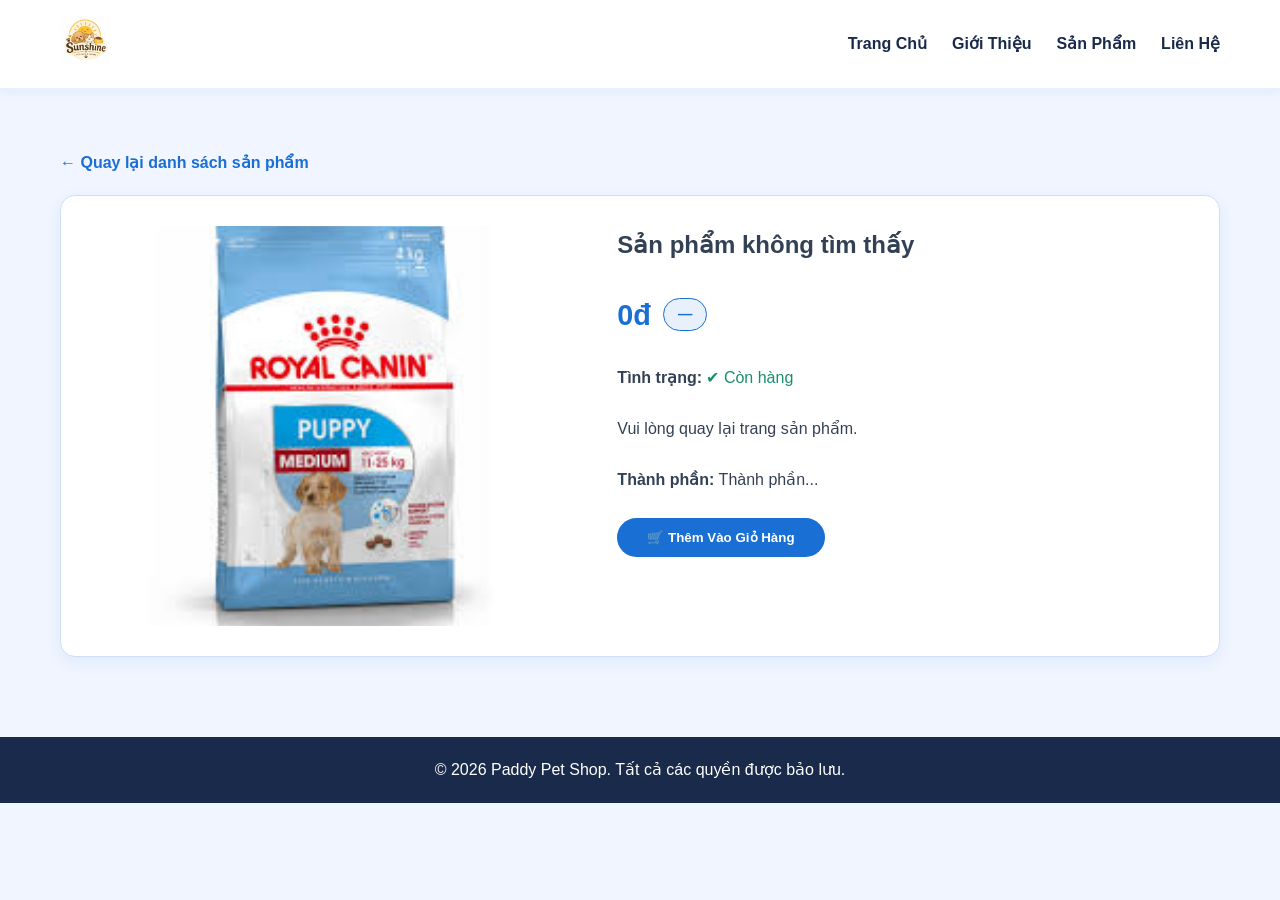
==== html/chi-tiet.html @ 7ff1ffa8 "update" ====
<!DOCTYPE html>
<html lang="vi">
<head>
    <meta charset="UTF-8">
    <meta name="viewport" content="width=device-width, initial-scale=1.0">
    <title>Chi Tiết Sản Phẩm - Sunshine Shop</title>
    <link rel="stylesheet" href="../css/style.css">
</head>
<body>
 
    <header>
        <nav class="navbar">
            <div class="logo">
                <a href="../index.html"><img src="../assets/logo.jpg" alt="Paddy Pet Shop Logo"></a>
            </div>
            <ul class="nav-links">
                <li><a href="../index.html">Trang Chủ</a></li>
                <li><a href="gioi-thieu.html">Giới Thiệu</a></li>
                <li><a href="san-pham.html">Sản Phẩm</a></li>
                <li><a href="lien-he.html">Liên Hệ</a></li>
            </ul>
        </nav>
    </header>
 
    <main class="container">
        <a href="san-pham.html" class="back-link">← Quay lại danh sách sản phẩm</a>
        <div class="detail-container">
            <img id="prod-img" src="../assets/hat-Royal-Canin.jpg" alt="Sản phẩm" class="detail-img">
            <div class="detail-info">
                <h2 id="prod-title">Tên sản phẩm</h2>
 
                <div class="price-weight-row">
                    <p id="prod-price" class="price">0đ</p>
                    <span id="prod-weight" class="weight-badge">—</span>
                </div>
 
                <p><strong>Tình trạng:</strong> <span style="color: #1a8f6d;">✔ Còn hàng</span></p>
                <br>
                <p id="prod-desc">Mô tả sản phẩm...</p>
                <br>
                <p><strong>Thành phần:</strong> <span id="prod-ingredients">Thành phần...</span></p>
                <br>
                <button class="btn" onclick="alert('Đã thêm sản phẩm vào giỏ hàng!')">🛒 Thêm Vào Giỏ Hàng</button>
            </div>
        </div>
    </main>
 
    <footer>
        <p>&copy; 2026 Paddy Pet Shop. Tất cả các quyền được bảo lưu.</p>
    </footer>
 
    <script src="../js/chi-tiet.js"></script>
</body>
</html>
---- css/style.css ----
/* RESET & BASE STYLES */
* {
    margin: 0;
    padding: 0;
    box-sizing: border-box;
    font-family: 'Segoe UI', Tahoma, Geneva, Verdana, sans-serif;
}
 
body {
    background-color: #f0f5ff;
    color: #334155;
    line-height: 1.6;
}
 
a {
    text-decoration: none;
    color: inherit;
}
 
/* NAVBAR */
header {
    background: #ffffff;
    box-shadow: 0 2px 10px rgba(26,111,212,0.08);
    position: sticky;
    top: 0;
    z-index: 1000;
    border-bottom: 2px solid #e8f0fc;
}
 
.navbar {
    display: flex;
    justify-content: space-between;
    align-items: center;
    max-width: 1200px;
    margin: 0 auto;
    padding: 15px 20px;
}
 
.logo img {
    height: 50px;
    object-fit: contain;
}
 
.nav-links {
    display: flex;
    list-style: none;
    gap: 25px;
}
 
.nav-links a {
    font-weight: 600;
    transition: color 0.3s;
    color: #1a2a4a;
}
 
.nav-links a:hover, .nav-links a.active {
    color: #1a6fd4;
}
 
/* HERO SECTION */
.hero {
    background: linear-gradient(135deg, #daeaff 0%, #eef4ff 60%, #f0f5ff 100%);
    height: 450px;
    display: flex;
    flex-direction: column;
    justify-content: center;
    align-items: center;
    text-align: center;
    padding: 0 20px;
}
 
.hero h1 {
    font-size: 2.8rem;
    color: #1a2a4a;
    margin-bottom: 15px;
}
 
.hero p {
    font-size: 1.2rem;
    margin-bottom: 25px;
    max-width: 600px;
    color: #334155;
}
 
.btn {
    background: #1a6fd4;
    color: #ffffff;
    padding: 12px 30px;
    border-radius: 25px;
    font-weight: bold;
    transition: background 0.3s, transform 0.2s;
    border: none;
    cursor: pointer;
}
 
.btn:hover {
    background: #1558b0;
    transform: translateY(-2px);
}
 
/* CONTAINER & SECTIONS */
.container {
    max-width: 1200px;
    margin: 60px auto;
    padding: 0 20px;
}
 
.section-title {
    text-align: center;
    font-size: 2.2rem;
    margin-bottom: 40px;
    position: relative;
    color: #1a2a4a;
}
 
.section-title::after {
    content: '';
    display: block;
    width: 60px;
    height: 4px;
    background: #1a6fd4;
    margin: 10px auto 0;
    border-radius: 2px;
}
 
/* PRODUCT GRID */
.product-grid {
    display: grid;
    grid-template-columns: repeat(auto-fill, minmax(250px, 1fr));
    gap: 30px;
}
 
.product-card {
    background: #ffffff;
    border-radius: 15px;
    overflow: hidden;
    box-shadow: 0 5px 15px rgba(26,111,212,0.08);
    transition: transform 0.3s, box-shadow 0.3s;
    border: 1px solid #d0dff5;
}
 
.product-card:hover {
    transform: translateY(-5px);
    box-shadow: 0 10px 25px rgba(26,111,212,0.15);
}
 
.product-img {
    width: 100%;
    height: 200px;
    object-fit: cover;
}
 
.product-info {
    padding: 20px;
    text-align: center;
}
 
.product-info h3 {
    margin-bottom: 10px;
    font-size: 1.2rem;
    color: #1a2a4a;
}
 
.price {
    color: #1a6fd4;
    font-weight: bold;
    font-size: 1.1rem;
    margin-bottom: 15px;
}
 
/* ABOUT PAGE */
.about-content {
    display: flex;
    align-items: center;
    gap: 50px;
    flex-wrap: wrap;
}
 
.about-text {
    flex: 1;
    min-width: 300px;
}
 
.about-text p {
    margin-bottom: 15px;
}
 
.about-img {
    flex: 1;
    min-width: 300px;
    border-radius: 15px;
    width: 100%;
}
 
/* ===== CONTACT PAGE ===== */
.contact-hero {
    text-align: center;
    padding: 50px 20px 30px;
}
 
.contact-hero h1 {
    font-size: 2rem;
    color: #1a2a4a;
    margin-bottom: 8px;
}
 
.contact-hero p {
    color: #7a9abd;
    font-size: 1rem;
}
 
/* 4 CONTACT CARDS */
.contact-cards {
    display: grid;
    grid-template-columns: repeat(4, 1fr);
    gap: 16px;
    max-width: 1100px;
    margin: 0 auto 50px;
    padding: 0 20px;
}
 
.contact-card {
    background: #ffffff;
    border: 1px solid #d0dff5;
    border-radius: 14px;
    padding: 24px 16px;
    text-align: center;
    box-shadow: 0 2px 10px rgba(26,111,212,0.07);
}
 
.contact-card-icon {
    width: 52px;
    height: 52px;
    border-radius: 12px;
    display: flex;
    align-items: center;
    justify-content: center;
    margin: 0 auto 12px;
    font-size: 1.4rem;
}
 
.icon-phone  { background: #dde8ff; }
.icon-email  { background: #e0f0ff; }
.icon-zalo   { background: #d6eeff; }
.icon-fb     { background: #dbe4ff; }
 
.contact-card-label {
    font-size: 0.72rem;
    font-weight: 700;
    letter-spacing: 0.08em;
    color: #8aabcc;
    text-transform: uppercase;
    margin-bottom: 4px;
}
 
.contact-card-value {
    font-weight: 700;
    font-size: 0.95rem;
    color: #1a6fd4;
    margin-bottom: 4px;
}
 
.contact-card-value.green  { color: #1a8f6d; }
.contact-card-value.purple { color: #1a6fd4; }
 
.contact-card-sub {
    font-size: 0.8rem;
    color: #9ab5d0;
}
 
/* CONTACT MAIN 2-COLUMN */
.contact-main {
    max-width: 1100px;
    margin: 0 auto;
    padding: 0 20px 60px;
    display: grid;
    grid-template-columns: 1fr 380px;
    gap: 30px;
    align-items: start;
}
 
/* FORM SECTION */
.form-section h2 {
    font-size: 1.4rem;
    color: #1a2a4a;
    margin-bottom: 6px;
}
 
.form-section .form-subtitle {
    font-size: 0.88rem;
    color: #8aabcc;
    margin-bottom: 24px;
}
 
.form-row {
    display: grid;
    grid-template-columns: 1fr 1fr;
    gap: 16px;
    margin-bottom: 16px;
}
 
.form-group {
    display: flex;
    flex-direction: column;
    margin-bottom: 16px;
}
 
.form-group label {
    font-size: 0.85rem;
    font-weight: 600;
    color: #1a2a4a;
    margin-bottom: 6px;
}
 
.form-group label span.required {
    color: #e74c3c;
    margin-left: 2px;
}
 
.form-group input,
.form-group select,
.form-group textarea {
    padding: 11px 14px;
    border: 1.5px solid #d0dff5;
    border-radius: 8px;
    font-size: 0.95rem;
    color: #334155;
    background: #ffffff;
    outline: none;
    transition: border-color 0.2s;
    font-family: inherit;
}
 
.form-group input::placeholder,
.form-group textarea::placeholder {
    color: #b0c8e0;
}
 
.form-group input:focus,
.form-group select:focus,
.form-group textarea:focus {
    border-color: #1a6fd4;
    box-shadow: 0 0 0 3px rgba(26,111,212,0.1);
}
 
.form-group select {
    appearance: none;
    background-image: url("data:image/svg+xml,%3Csvg xmlns='http://www.w3.org/2000/svg' width='16' height='16' viewBox='0 0 24 24' fill='none' stroke='%231a6fd4' stroke-width='2'%3E%3Cpolyline points='6 9 12 15 18 9'/%3E%3C/svg%3E");
    background-repeat: no-repeat;
    background-position: right 12px center;
    cursor: pointer;
}
 
.form-group textarea {
    min-height: 130px;
    resize: vertical;
}
 
.btn-submit {
    background: #1a6fd4;
    color: #fff;
    padding: 13px 28px;
    border-radius: 25px;
    font-size: 0.95rem;
    font-weight: 700;
    border: none;
    cursor: pointer;
    display: inline-flex;
    align-items: center;
    gap: 8px;
    transition: background 0.3s, transform 0.2s;
}
 
.btn-submit:hover {
    background: #1558b0;
    transform: translateY(-2px);
}
 
/* SIDEBAR */
.contact-sidebar {
    display: flex;
    flex-direction: column;
    gap: 20px;
}
 
.info-box {
    background: #ffffff;
    border: 1px solid #d0dff5;
    border-radius: 14px;
    padding: 22px 20px;
    box-shadow: 0 2px 10px rgba(26,111,212,0.07);
}
 
.info-box h3 {
    font-size: 1rem;
    font-weight: 700;
    color: #1a2a4a;
    margin-bottom: 16px;
}
 
.info-row {
    display: flex;
    justify-content: space-between;
    font-size: 0.85rem;
    padding: 6px 0;
    border-bottom: 1px solid #e8f0fc;
    gap: 10px;
}
 
.info-row:last-child {
    border-bottom: none;
}
 
.info-row .label {
    color: #8aabcc;
    white-space: nowrap;
}
 
.info-row .value {
    color: #1a2a4a;
    font-weight: 500;
    text-align: right;
}
 
/* SOCIAL TAGS */
.social-tags {
    display: flex;
    flex-wrap: wrap;
    gap: 8px;
}
 
.social-tag {
    background: #e8f0fc;
    border: 1px solid #d0dff5;
    border-radius: 20px;
    padding: 6px 16px;
    font-size: 0.82rem;
    font-weight: 600;
    color: #1a6fd4;
    cursor: pointer;
    transition: all 0.2s;
    text-decoration: none;
}
 
.social-tag:hover {
    background: #1a6fd4;
    border-color: #1a6fd4;
    color: #fff;
}
 
/* DETAIL PAGE */
.detail-container {
    display: flex;
    gap: 50px;
    flex-wrap: wrap;
    background: #ffffff;
    padding: 30px;
    border-radius: 15px;
    box-shadow: 0 5px 15px rgba(26,111,212,0.08);
    border: 1px solid #d0dff5;
}
 
.detail-img {
    flex: 1;
    min-width: 300px;
    max-height: 400px;
    object-fit: cover;
    border-radius: 10px;
}
 
.detail-info {
    flex: 1.2;
    min-width: 300px;
}
 
.detail-info .price {
    font-size: 1.8rem;
    margin: 15px 0;
}
 
/* FOOTER */
footer {
    background: #1a2a4a;
    color: #ffffff;
    text-align: center;
    padding: 20px;
    margin-top: 80px;
}
 
/* FILTER BAR */
.filter-bar {
    display: flex;
    justify-content: center;
    gap: 12px;
    flex-wrap: wrap;
    margin-bottom: 40px;
}
 
.filter-btn {
    background: #ffffff;
    border: 2px solid #d0dff5;
    padding: 10px 22px;
    border-radius: 25px;
    font-size: 0.95rem;
    font-weight: 600;
    cursor: pointer;
    transition: all 0.3s;
    color: #334155;
}
 
.filter-btn:hover {
    border-color: #1a6fd4;
    color: #1a6fd4;
}
 
.filter-btn.active {
    background: #1a6fd4;
    border-color: #1a6fd4;
    color: #ffffff;
}
 
/* BACK LINK */
.back-link {
    display: inline-block;
    margin-bottom: 20px;
    color: #1a6fd4;
    font-weight: 600;
    transition: opacity 0.2s;
}
 
.back-link:hover {
    opacity: 0.75;
}
 
/* GIÁ + KHỐI LƯỢNG */
.price-weight-row {
    display: flex;
    align-items: center;
    gap: 12px;
    margin: 12px 0;
}
 
.weight-badge {
    background: #e8f0fc;
    color: #1a6fd4;
    border: 1.5px solid #1a6fd4;
    border-radius: 20px;
    padding: 4px 14px;
    font-size: 0.9rem;
    font-weight: 700;
    white-space: nowrap;
}
 
.weight-tag {
    font-size: 0.85rem;
    color: #8aabcc;
    margin-bottom: 4px;
}
 
/* RESPONSIVE */
@media (max-width: 900px) {
    .contact-cards { grid-template-columns: repeat(2, 1fr); }
    .contact-main { grid-template-columns: 1fr; }
}
 
@media (max-width: 768px) {
    .navbar { flex-direction: column; gap: 15px; }
    .hero h1 { font-size: 2rem; }
    .contact-cards { grid-template-columns: 1fr 1fr; }
    .form-row { grid-template-columns: 1fr; }
}
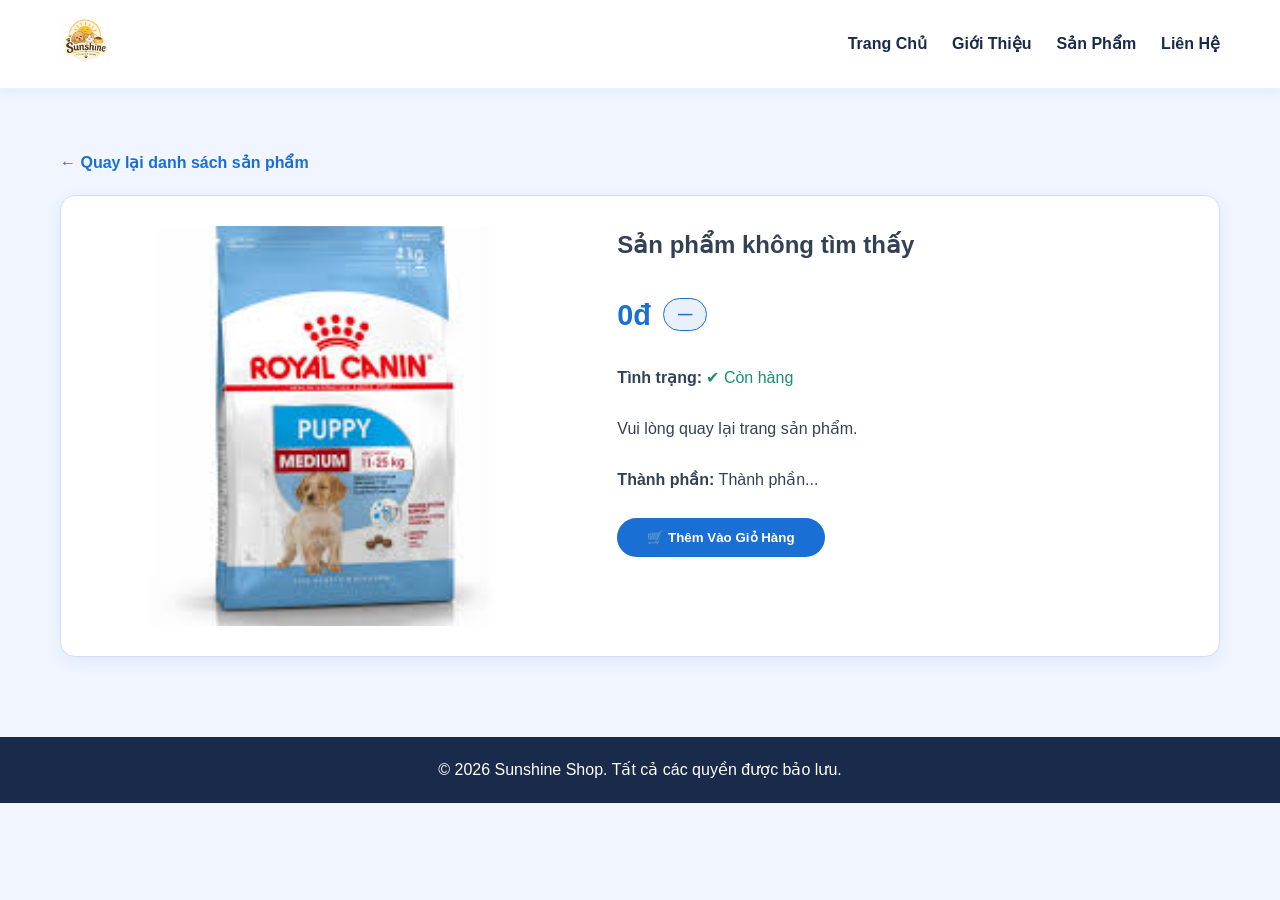
==== commit 900d678d: "Cập nhật file chi tiết" ====
--- a/html/chi-tiet.html
+++ b/html/chi-tiet.html
@@ -46,7 +46,7 @@
     </main>
  
     <footer>
-        <p>&copy; 2026 Paddy Pet Shop. Tất cả các quyền được bảo lưu.</p>
+        <p>&copy; 2026 Sunshine Shop. Tất cả các quyền được bảo lưu.</p>
     </footer>
  
     <script src="../js/chi-tiet.js"></script>
--- a/css/style.css
+++ b/css/style.css
@@ -514,7 +514,7 @@
 }
  
 .filter-btn.active {
-    background: #1a6fd4;
+    background: #d46b1a;
     border-color: #1a6fd4;
     color: #ffffff;
 }
